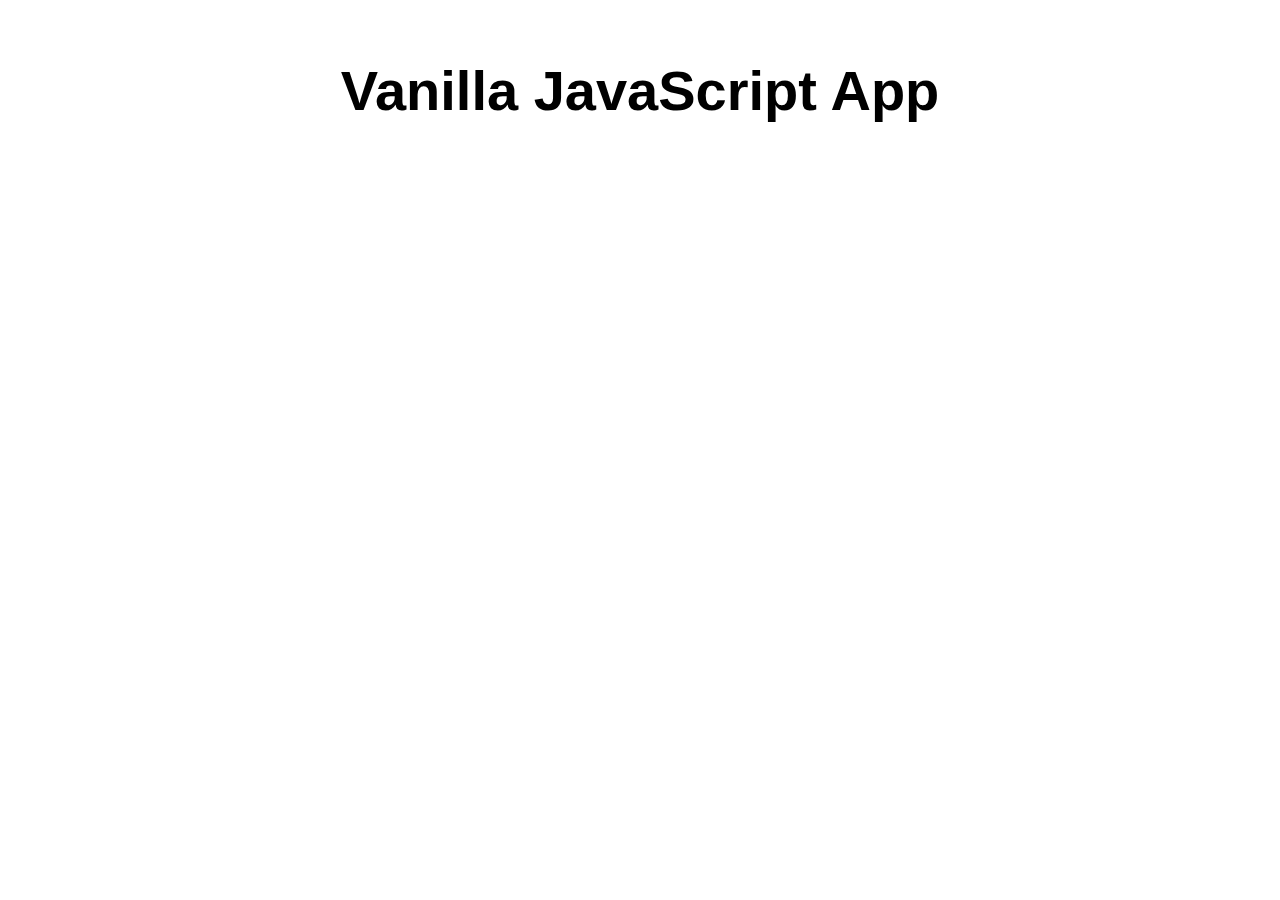
==== src/index.html @ f20f9b96 "Initial commit" ====
<!DOCTYPE html>
<html lang="en">

<head>
  <meta charset="UTF-8">
  <meta name="viewport" content="width=device-width, initial-scale=1.0">
  <link rel="stylesheet" href="styles.css">
  <title>Vanilla JavaScript App</title>
</head>

<body>
  <main>
    <h1>Vanilla JavaScript App</h1>
  </main>
</body>

</html>
---- src/styles.css ----
* {
  font-family: Arial, Helvetica, sans-serif;
}

html, body {
  margin: 0;
  border: 0;
  padding: 0;
  background-color: #fff;
}

main {
  margin: auto;
  width: 50%;
  padding: 20px;
}

main > h1 {
  text-align: center;
  font-size: 3.5em;
}
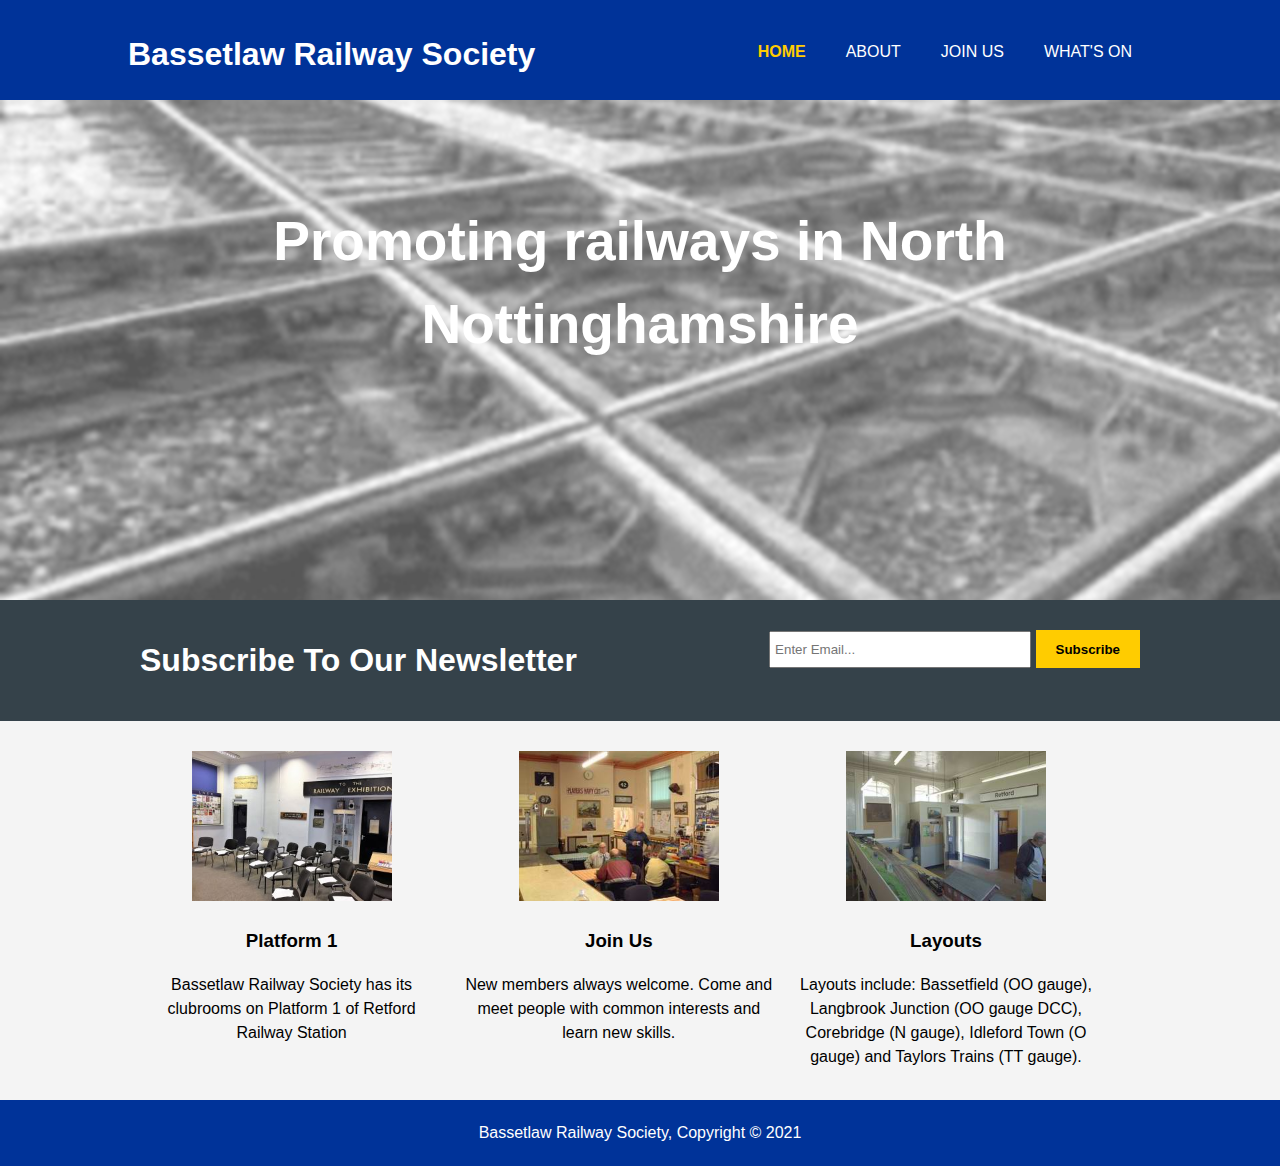
==== commit a5fc9e3f: "First Commit" ====
--- a/src/index.html
+++ b/src/index.html
@@ -1,17 +1,70 @@
-<!DOCTYPE html>
-<html lang="en">
-
-<head>
-  <meta charset="UTF-8">
-  <meta name="viewport" content="width=device-width, initial-scale=1.0">
-  <link rel="stylesheet" href="styles.css">
-  <title>Vanilla JavaScript App</title>
-</head>
-
-<body>
-  <main>
-    <h1>Vanilla JavaScript App</h1>
-  </main>
-</body>
-
-</html>+<!DOCTYPE html>
+<html>
+  <head>
+    <meta charset="utf-8">
+    <meta name="viewport" content="width=device-width">
+    <meta name="description" content="Affordable and professional web design">
+	  <meta name="keywords" content="web design, affordable web design, professional web design">
+  	<meta name="author" content="Julian Pratt">
+    <title>Bassetlaw Railway Society</title>
+    <link rel="stylesheet" href="./css/style.css">
+  </head>
+  <body>
+    <header>
+      <div class="container">
+        <div id="branding">
+          <h1>Bassetlaw Railway Society</h1>
+        </div>
+        <nav>
+          <ul>
+            <li class="current"><a href="index.html">Home</a></li>
+            <li><a href="about.html">About</a></li>
+            <li><a href="membership.html">Join Us</a></li>
+            <li><a href="events.html">What's On</a></li>
+          </ul>
+        </nav>
+      </div>
+    </header>
+
+
+    <section id="showcase">
+      <div class="container">
+        <h1>Promoting railways in North Nottinghamshire</h1>
+      </div>
+    </section>
+
+    <section id="newsletter">
+      <div class="container">
+        <h1>Subscribe To Our Newsletter</h1>
+        <form>
+          <input type="email" placeholder="Enter Email...">
+          <button type="submit" class="button_1">Subscribe</button>
+        </form>
+      </div>
+    </section>
+
+    <section id="boxes">
+      <div class="container">
+        <div class="box">
+          <img src="./img/clubroom.jpg">
+          <h3>Platform 1</h3>
+          <p>Bassetlaw Railway Society has its clubrooms on Platform 1 of Retford Railway Station</p>
+        </div>
+        <div class="box">
+          <img src="./img/openday.jpg">
+          <h3>Join Us</h3>
+          <p>New members always welcome. Come and meet people with common interests and learn new skills.</p>
+        </div>
+        <div class="box">
+          <img src="./img/layout.jpg">
+          <h3>Layouts</h3>
+          <p>Layouts include: Bassetfield (OO gauge), Langbrook Junction (OO gauge DCC), Corebridge (N gauge), Idleford Town (O gauge) and Taylors Trains (TT gauge).</p>
+        </div>
+      </div>
+    </section>
+
+    <footer>
+      <p>Bassetlaw Railway Society, Copyright &copy; 2021</p>
+    </footer>
+  </body>
+</html>
--- a/src/css/style.css
+++ b/src/css/style.css
@@ -0,0 +1,225 @@
+body{
+  font: 16px/1.5 Arial, Helvetica,sans-serif;
+  padding:0;
+  margin:0;
+  background-color:#f4f4f4;
+}
+
+/* Global */
+.container{
+  width:80%;
+  margin:auto;
+  overflow:hidden;
+}
+
+ul{
+  margin:0;
+  padding:0;
+}
+
+.button_1{
+  height:38px;
+  background:#FFCC00;
+  border:0;
+  padding-left: 20px;
+  padding-right:20px;
+  color:#000000;
+  font-weight: bold;
+}
+
+.dark{
+  padding:15px;
+  background:#35424a;
+  color:#ffffff;
+  margin-top:10px;
+  margin-bottom:10px;
+}
+
+.page-title {
+  margin-top:20px;
+  font-size:25px;
+  margin-bottom:10px;
+}
+
+.centrealign {
+  display: flex;
+  align-items: center;
+  height: 100%;
+}
+
+/* Header **/
+header{
+  background:#003399;
+  color:#ffffff;
+  padding-top:30px;
+  min-height:70px;
+  /*border-bottom:#e8491d 3px solid; */
+}
+
+header a{
+  color:#ffffff;
+  text-decoration:none;
+  text-transform: uppercase;
+  font-size:16px;
+}
+
+header li{
+  float:left;
+  display:inline;
+  padding: 0 20px 0 20px;
+}
+
+header #branding{
+  float:left;
+}
+
+header #branding h1{
+  margin:0;
+}
+
+header nav{
+  float:right;
+  margin-top:10px;
+}
+
+header .highlight, header .current a{
+  color:#FFCC00;
+  font-weight:bold;
+}
+
+header a:hover{
+  color:#cccccc;
+  font-weight:bold;
+}
+
+/* Main */
+#main{
+  margin-top:20px;  
+} 
+
+/* Showcase */
+#showcase{
+  min-height:500px;
+  background:url('../img/showcase.jpg'); 
+  background-repeat: no-repeat;
+  background-size: 2076px 500px;
+  text-align:center;
+  color:#ffffff;
+}
+
+#showcase h1{
+  margin-top:100px;
+  font-size:55px;
+  margin-bottom:10px;
+}
+
+#showcase p{
+  font-size:20px;
+}
+
+/* Newsletter */
+#newsletter{
+  padding:15px;
+  color:#ffffff;
+  background:#35424a
+}
+
+#newsletter h1{
+  float:left;
+}
+
+#newsletter form {
+  float:right;
+  margin-top:15px;
+}
+
+#newsletter input[type="email"]{
+  padding:4px;
+  height:25px;
+  width:250px;
+}
+
+/* Boxes */
+#boxes{
+  margin-top:20px;
+}
+
+#boxes .box{
+  float:left;
+  text-align: center;
+  width:30%;
+  padding:10px;
+}
+
+#boxes .box img{
+  width:200px;
+}
+
+/* Sidebar */
+aside#sidebar{
+  float:right;
+  width:30%;
+  margin-top:10px;
+}
+
+aside#sidebar .quote input, aside#sidebar .quote textarea{
+  width:90%;
+  padding:5px;
+}
+
+/* Main-col */
+article#main-col{
+  float:left;
+  width:65%;
+}
+
+/* Services */
+ul#services li{
+  list-style: none;
+  padding:20px;
+  border: #cccccc solid 1px;
+  margin-bottom:5px;
+  background:#e6e6e6;
+}
+
+footer{
+  padding:5px;
+  margin-top:5px;
+  color:#ffffff;
+  background-color:#003399;
+  text-align: center;
+}
+
+/* Media Queries */
+@media(max-width: 768px){
+  header #branding,
+  header nav,
+  header nav li,
+  #newsletter h1,
+  #newsletter form,
+  #boxes .box,
+  article#main-col,
+  aside#sidebar{
+    float:none;
+    text-align:center;
+    width:100%;
+  }
+
+  header{
+    padding-bottom:20px;
+  }
+
+  #showcase h1{
+    margin-top:40px;
+  }
+
+  #newsletter button, .quote button{
+    display:block;
+    width:100%;
+  }
+
+  #newsletter form input[type="email"], .quote input, .quote textarea{
+    width:100%;
+    margin-bottom:5px;
+  }
+}
